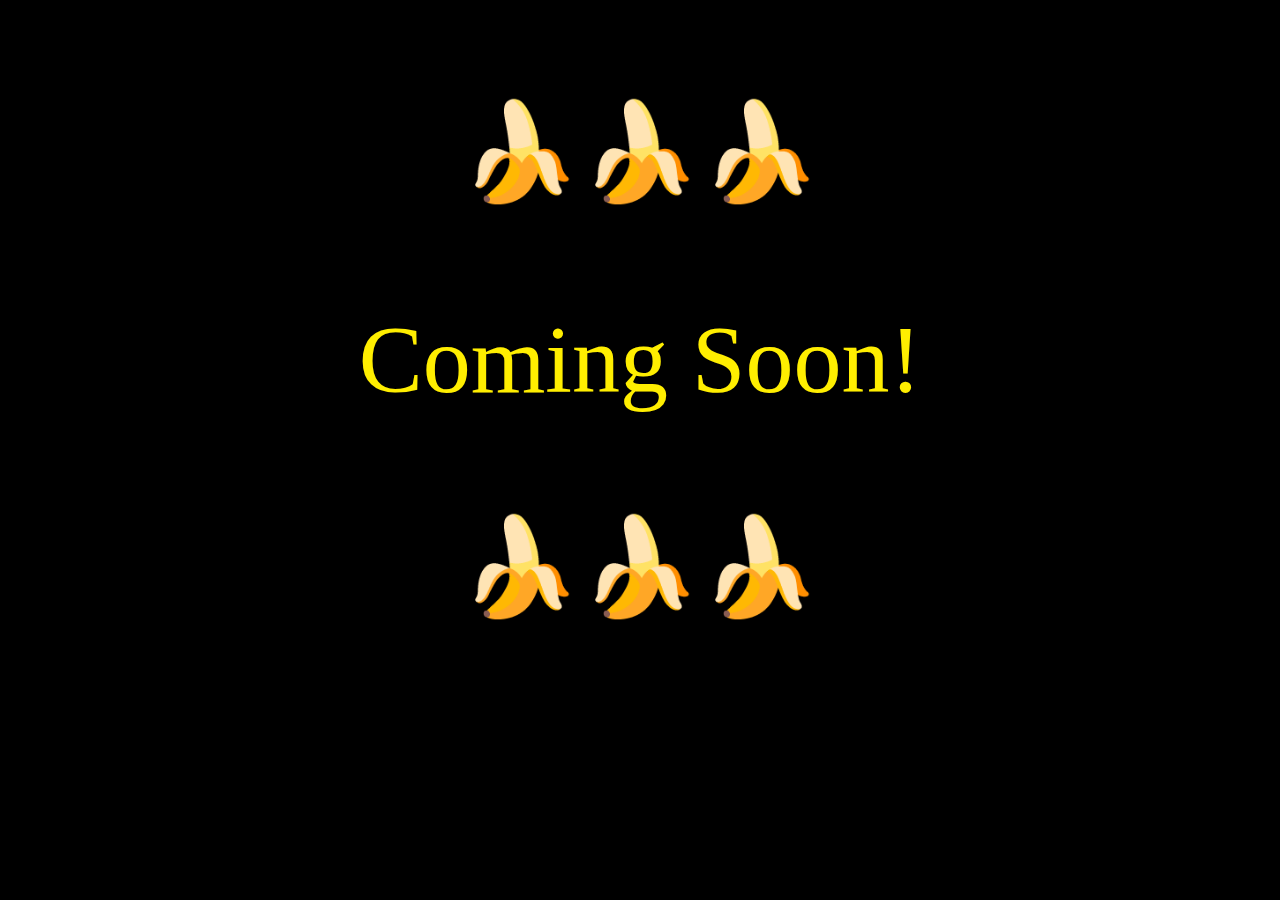
==== public/index.html @ 0f401e40 "uploading wip" ====
<!DOCTYPE html>
<!--[if lt IE 7]>      <html class="no-js lt-ie9 lt-ie8 lt-ie7"> <![endif]-->
<!--[if IE 7]>         <html class="no-js lt-ie9 lt-ie8"> <![endif]-->
<!--[if IE 8]>         <html class="no-js lt-ie9"> <![endif]-->
<!--[if gt IE 8]>      <html class="no-js"> <!--<![endif]-->
<html>
    <head>
        <meta charset="utf-8">
        <meta http-equiv="X-UA-Compatible" content="IE=edge">
        <title></title>
        <meta name="description" content="">
        <meta name="viewport" content="width=device-width, initial-scale=1">
        <link rel="stylesheet" href="style.css">
    </head>
    <body style="background-color: #000000;">
        <!--[if lt IE 7]>
            <p class="browsehappy">You are using an <strong>outdated</strong> browser. Please <a href="#">upgrade your browser</a> to improve your experience.</p>
        <![endif]-->
        <div style="height: 100%;  text-align: center; margin: auto; font-size: 6em">
            <p class="nana"><span>🍌</span><span>🍌</span><span>🍌</span></p>
            <p style="color: #ffee00;""> Coming Soon!</p>
            <p><span>🍌</span><span>🍌</span><span>🍌</span></p>
        </div>
        <script src="" async defer></script>
    </body>
</html>
---- public/style.css ----
.nana {
    
}
.nana + span {
    transform: rotate(90deg);
}
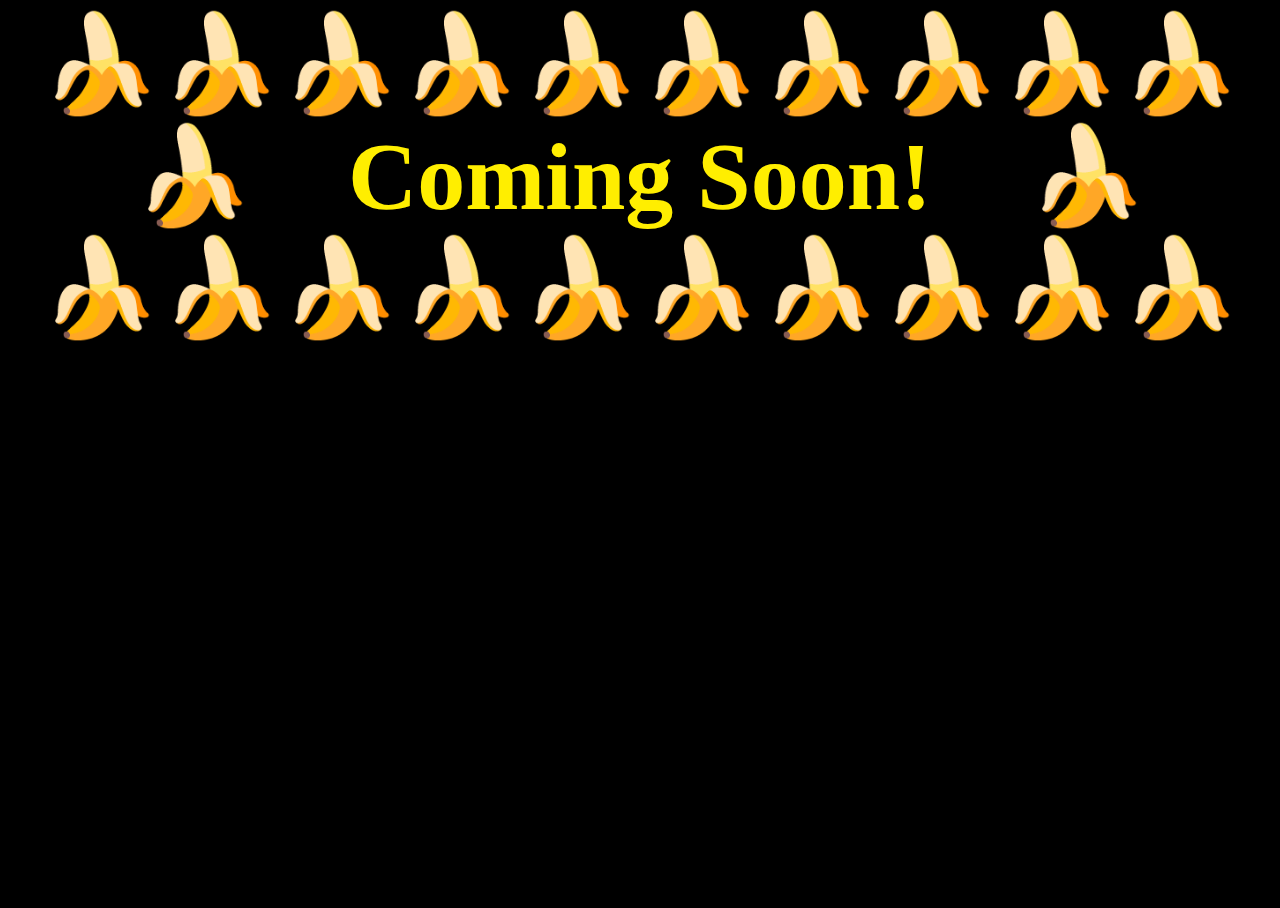
==== commit 20935e7e: "setup coming soon page" ====
--- a/public/index.html
+++ b/public/index.html
@@ -4,23 +4,59 @@
 <!--[if IE 8]>         <html class="no-js lt-ie9"> <![endif]-->
 <!--[if gt IE 8]>      <html class="no-js"> <!--<![endif]-->
 <html>
-    <head>
-        <meta charset="utf-8">
-        <meta http-equiv="X-UA-Compatible" content="IE=edge">
-        <title></title>
-        <meta name="description" content="">
-        <meta name="viewport" content="width=device-width, initial-scale=1">
-        <link rel="stylesheet" href="style.css">
-    </head>
-    <body style="background-color: #000000;">
+
+<head>
+    <meta charset="utf-8">
+    <meta http-equiv="X-UA-Compatible" content="IE=edge">
+    <title></title>
+    <meta name="description" content="">
+    <meta name="viewport" content="width=device-width, initial-scale=1">
+    <link rel="stylesheet" href="style.css">
+</head>
+
+<body>
+
         <!--[if lt IE 7]>
             <p class="browsehappy">You are using an <strong>outdated</strong> browser. Please <a href="#">upgrade your browser</a> to improve your experience.</p>
         <![endif]-->
-        <div style="height: 100%;  text-align: center; margin: auto; font-size: 6em">
-            <p class="nana"><span>🍌</span><span>🍌</span><span>🍌</span></p>
-            <p style="color: #ffee00;""> Coming Soon!</p>
-            <p><span>🍌</span><span>🍌</span><span>🍌</span></p>
+        <div class="center-content" >
+            <!-- style="height: 100%;  text-align: center; margin: auto; font-size: 6em" -->
+            <div>
+            <div class="icon-nana">
+                <p>🍌</p>
+                <p>🍌</p>
+                <p>🍌</p>
+                <p>🍌</p>
+                <p>🍌</p>
+                <p>🍌</p>
+                <p>🍌</p>
+                <p>🍌</p>
+                <p>🍌</p>
+                <p>🍌</p>
+            </div>
+            <div class="icon-nana">
+                <p>🍌</p>
+                <h1 style="color: #ffee00; font-size: 1em; margin-top: auto; margin-bottom: auto;"> Coming Soon!
+                </h1>
+                <p>🍌</p>
+            </div>
+            <div class="icon-nana">
+                <p>🍌</p>
+                <p>🍌</p>
+                <p>🍌</p>
+                <p>🍌</p>
+                <p>🍌</p>
+                <p>🍌</p>
+                <p>🍌</p>
+                <p>🍌</p>
+                <p>🍌</p>
+                <p>🍌</p>
+            </div>
         </div>
+        </div>
+
         <script src="" async defer></script>
-    </body>
+
+</body>
+
 </html>--- a/public/style.css
+++ b/public/style.css
@@ -1,6 +1,61 @@
-.nana {
-    
+.icon-nana {
+    display: flex;
+    justify-content: center;
 }
-.nana + span {
-    transform: rotate(90deg);
+
+.icon-nana > p {
+    margin: 0;
+    animation-name: backgroundColorPalette;
+    animation-duration: 1s;
+    animation-iteration-count: infinite;
+    animation-direction: alternate;
+    animation-timing-function: ease-in-out
 }
+
+
+@keyframes backgroundColorPalette {
+    0% {
+        transform: rotate(45deg)
+    }
+
+    100% {
+        transform: rotate(-10deg)
+    }
+}
+
+h1 {
+    margin-left: 95px;
+    margin-right: 95px;
+}
+
+.icon-nana-side-right {
+    position: relative;
+    bottom: 50px; 
+    margin-right: 800px;
+}
+body {
+    height: 100%;
+    background-color: black;
+}
+.center-content {
+    height: 100%;
+    text-align: center;
+    /* margin-top: 0%; 
+    margin-bottom: 0%; 
+    margin-left: 0%; 
+    margin-right: 0%;  */
+
+    font-size: 6em;
+    display: flex;
+    justify-content: center;
+    align-content: center;
+}
+
+
+html {
+    height: 100%;
+}
+
+body {
+    height: 100%;
+}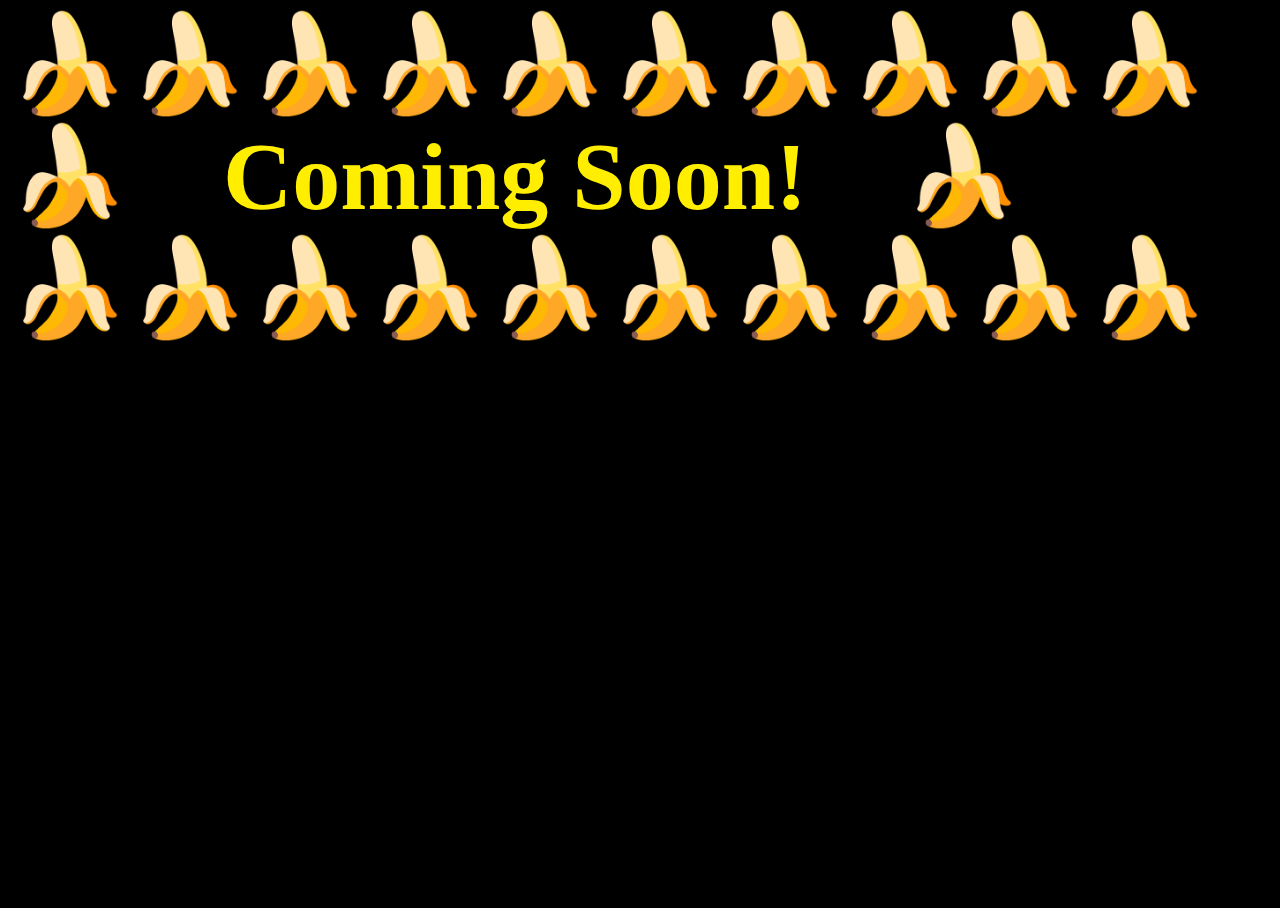
==== commit 59dc9c78: "fixing center div" ====
--- a/public/index.html
+++ b/public/index.html
@@ -21,7 +21,7 @@
         <![endif]-->
         <div class="center-content" >
             <!-- style="height: 100%;  text-align: center; margin: auto; font-size: 6em" -->
-            <div>
+
             <div class="icon-nana">
                 <p>🍌</p>
                 <p>🍌</p>
@@ -52,7 +52,7 @@
                 <p>🍌</p>
                 <p>🍌</p>
             </div>
-        </div>
+
         </div>
 
         <script src="" async defer></script>
--- a/public/style.css
+++ b/public/style.css
@@ -1,6 +1,24 @@
+html {
+    height: 100%;
+}
+
+body {
+    height: 100%;
+    background-color: black;
+
+}
+
 .icon-nana {
     display: flex;
-    justify-content: center;
+    align-content: center;
+}
+.center-content {
+
+    text-align: center;
+    font-size: 6em;
+
+
+
 }
 
 .icon-nana > p {
@@ -28,34 +46,7 @@
     margin-right: 95px;
 }
 
-.icon-nana-side-right {
-    position: relative;
-    bottom: 50px; 
-    margin-right: 800px;
-}
-body {
-    height: 100%;
-    background-color: black;
-}
-.center-content {
-    height: 100%;
-    text-align: center;
-    /* margin-top: 0%; 
-    margin-bottom: 0%; 
-    margin-left: 0%; 
-    margin-right: 0%;  */
-
-    font-size: 6em;
-    display: flex;
-    justify-content: center;
-    align-content: center;
-}
 
 
-html {
-    height: 100%;
-}
 
-body {
-    height: 100%;
-}+
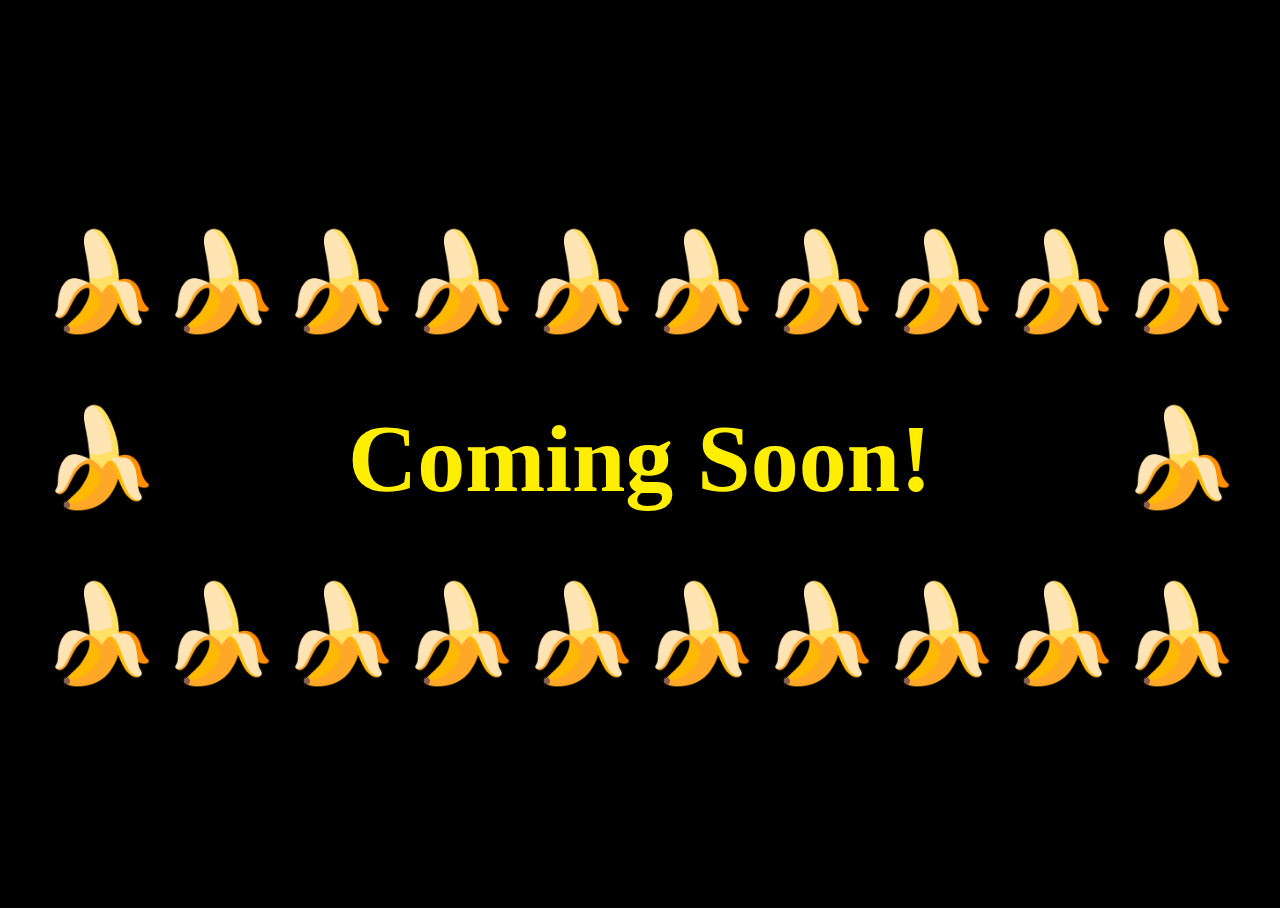
==== commit 33e123b0: "centering content" ====
--- a/public/index.html
+++ b/public/index.html
@@ -1,8 +1,5 @@
 <!DOCTYPE html>
-<!--[if lt IE 7]>      <html class="no-js lt-ie9 lt-ie8 lt-ie7"> <![endif]-->
-<!--[if IE 7]>         <html class="no-js lt-ie9 lt-ie8"> <![endif]-->
-<!--[if IE 8]>         <html class="no-js lt-ie9"> <![endif]-->
-<!--[if gt IE 8]>      <html class="no-js"> <!--<![endif]-->
+
 <html>
 
 <head>
@@ -16,12 +13,8 @@
 
 <body>
 
-        <!--[if lt IE 7]>
-            <p class="browsehappy">You are using an <strong>outdated</strong> browser. Please <a href="#">upgrade your browser</a> to improve your experience.</p>
-        <![endif]-->
-        <div class="center-content" >
-            <!-- style="height: 100%;  text-align: center; margin: auto; font-size: 6em" -->
-
+    <div class="center-content">
+        <div style="margin: auto;">
             <div class="icon-nana">
                 <p>🍌</p>
                 <p>🍌</p>
@@ -36,7 +29,7 @@
             </div>
             <div class="icon-nana">
                 <p>🍌</p>
-                <h1 style="color: #ffee00; font-size: 1em; margin-top: auto; margin-bottom: auto;"> Coming Soon!
+                <h1 style="color: #ffee00; font-size: 1em;"> Coming Soon!
                 </h1>
                 <p>🍌</p>
             </div>
@@ -52,10 +45,10 @@
                 <p>🍌</p>
                 <p>🍌</p>
             </div>
+        </div>
+    </div>
 
-        </div>
-
-        <script src="" async defer></script>
+    <script src="" async defer></script>
 
 </body>
 
--- a/public/style.css
+++ b/public/style.css
@@ -1,28 +1,27 @@
 html {
     height: 100%;
 }
-
 body {
     height: 100%;
     background-color: black;
+}
+.center-content {
+    height: 100%;
+    text-align: center;
+    font-size: 6em;
+    display: flex;
+    justify-content: center;
 
 }
 
 .icon-nana {
     display: flex;
-    align-content: center;
-}
-.center-content {
-
-    text-align: center;
-    font-size: 6em;
-
-
-
+    justify-content: space-between;
 }
 
 .icon-nana > p {
-    margin: 0;
+    margin-top: auto;
+    margin-bottom: auto;
     animation-name: backgroundColorPalette;
     animation-duration: 1s;
     animation-iteration-count: infinite;
@@ -44,9 +43,4 @@
 h1 {
     margin-left: 95px;
     margin-right: 95px;
-}
-
-
-
-
-
+}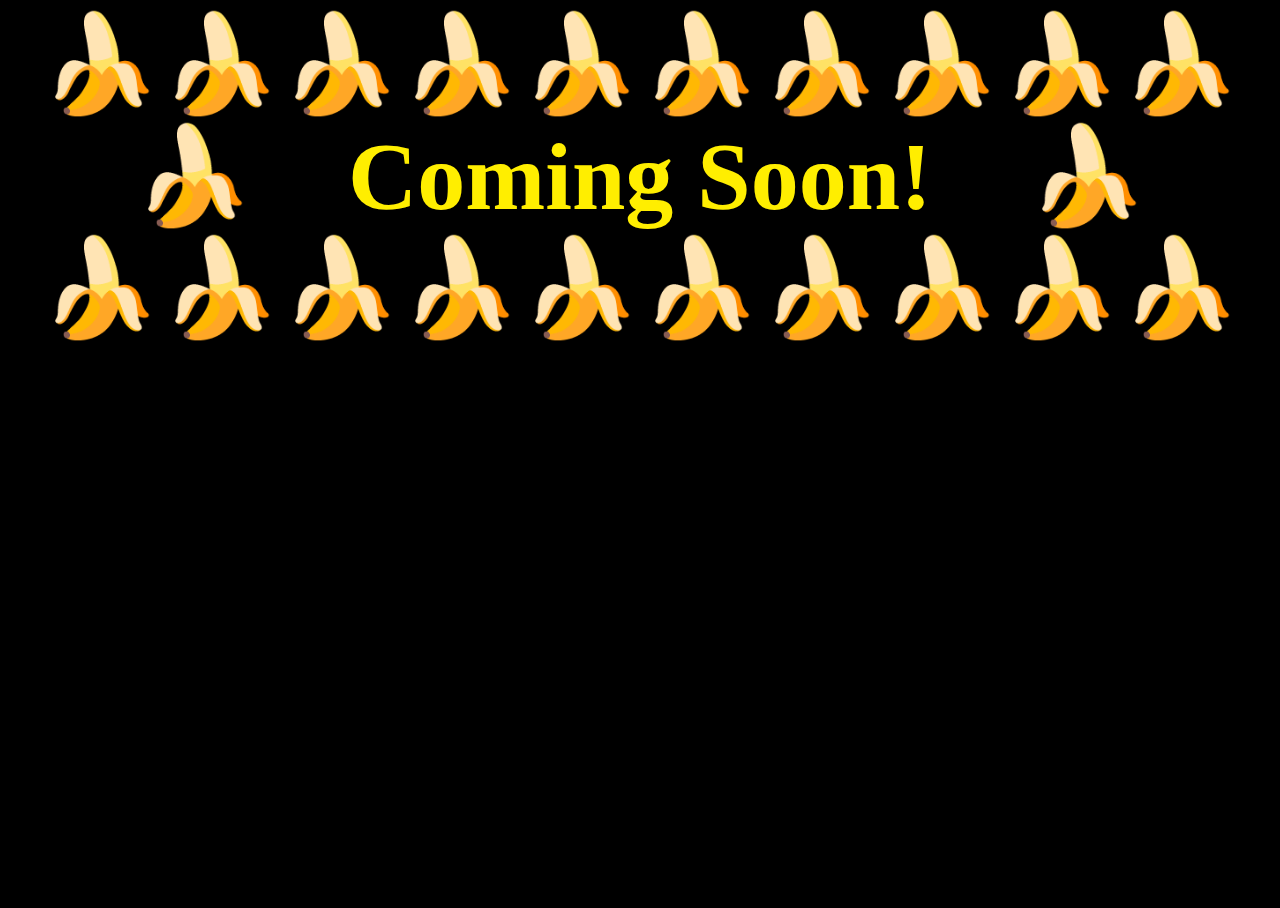
==== commit 6294bb17: "ready for pull" ====
--- a/public/index.html
+++ b/public/index.html
@@ -1,5 +1,8 @@
 <!DOCTYPE html>
-
+<!--[if lt IE 7]>      <html class="no-js lt-ie9 lt-ie8 lt-ie7"> <![endif]-->
+<!--[if IE 7]>         <html class="no-js lt-ie9 lt-ie8"> <![endif]-->
+<!--[if IE 8]>         <html class="no-js lt-ie9"> <![endif]-->
+<!--[if gt IE 8]>      <html class="no-js"> <!--<![endif]-->
 <html>
 
 <head>
@@ -13,8 +16,12 @@
 
 <body>
 
-    <div class="center-content">
-        <div style="margin: auto;">
+        <!--[if lt IE 7]>
+            <p class="browsehappy">You are using an <strong>outdated</strong> browser. Please <a href="#">upgrade your browser</a> to improve your experience.</p>
+        <![endif]-->
+        <div class="center-content" >
+            <!-- style="height: 100%;  text-align: center; margin: auto; font-size: 6em" -->
+            <div>
             <div class="icon-nana">
                 <p>🍌</p>
                 <p>🍌</p>
@@ -29,7 +36,7 @@
             </div>
             <div class="icon-nana">
                 <p>🍌</p>
-                <h1 style="color: #ffee00; font-size: 1em;"> Coming Soon!
+                <h1 style="color: #ffee00; font-size: 1em; margin-top: auto; margin-bottom: auto;"> Coming Soon!
                 </h1>
                 <p>🍌</p>
             </div>
@@ -46,9 +53,9 @@
                 <p>🍌</p>
             </div>
         </div>
-    </div>
+        </div>
 
-    <script src="" async defer></script>
+        <script src="" async defer></script>
 
 </body>
 
--- a/public/style.css
+++ b/public/style.css
@@ -1,27 +1,10 @@
-html {
-    height: 100%;
-}
-body {
-    height: 100%;
-    background-color: black;
-}
-.center-content {
-    height: 100%;
-    text-align: center;
-    font-size: 6em;
+.icon-nana {
     display: flex;
     justify-content: center;
-
-}
-
-.icon-nana {
-    display: flex;
-    justify-content: space-between;
 }
 
 .icon-nana > p {
-    margin-top: auto;
-    margin-bottom: auto;
+    margin: 0;
     animation-name: backgroundColorPalette;
     animation-duration: 1s;
     animation-iteration-count: infinite;
@@ -43,4 +26,36 @@
 h1 {
     margin-left: 95px;
     margin-right: 95px;
+}
+
+.icon-nana-side-right {
+    position: relative;
+    bottom: 50px; 
+    margin-right: 800px;
+}
+body {
+    height: 100%;
+    background-color: black;
+}
+.center-content {
+    height: 100%;
+    text-align: center;
+    /* margin-top: 0%; 
+    margin-bottom: 0%; 
+    margin-left: 0%; 
+    margin-right: 0%;  */
+
+    font-size: 6em;
+    display: flex;
+    justify-content: center;
+    align-content: center;
+}
+
+
+html {
+    height: 100%;
+}
+
+body {
+    height: 100%;
 }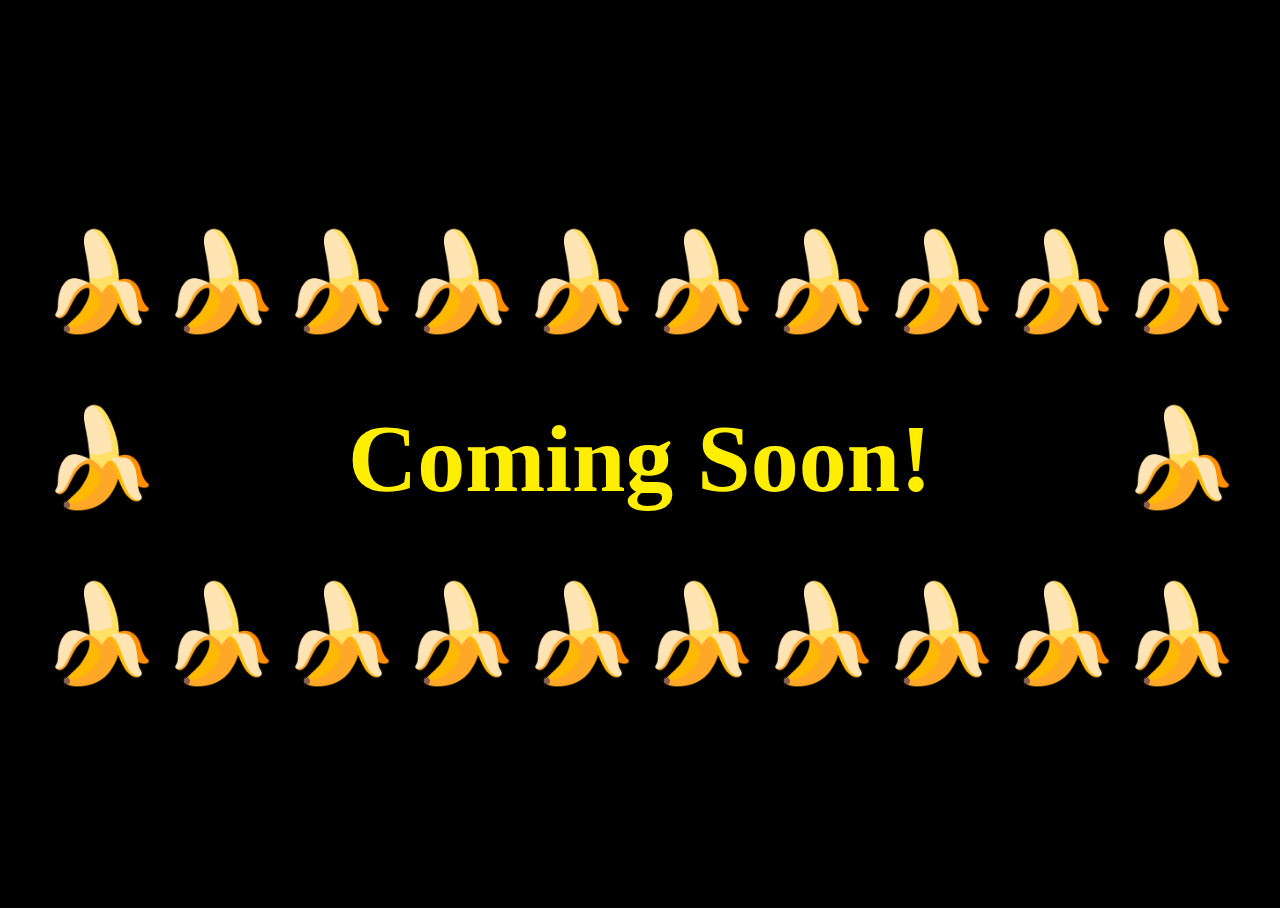
==== commit b032589f: "ready for pull" ====
--- a/public/index.html
+++ b/public/index.html
@@ -1,8 +1,5 @@
 <!DOCTYPE html>
-<!--[if lt IE 7]>      <html class="no-js lt-ie9 lt-ie8 lt-ie7"> <![endif]-->
-<!--[if IE 7]>         <html class="no-js lt-ie9 lt-ie8"> <![endif]-->
-<!--[if IE 8]>         <html class="no-js lt-ie9"> <![endif]-->
-<!--[if gt IE 8]>      <html class="no-js"> <!--<![endif]-->
+
 <html>
 
 <head>
@@ -16,12 +13,8 @@
 
 <body>
 
-        <!--[if lt IE 7]>
-            <p class="browsehappy">You are using an <strong>outdated</strong> browser. Please <a href="#">upgrade your browser</a> to improve your experience.</p>
-        <![endif]-->
-        <div class="center-content" >
-            <!-- style="height: 100%;  text-align: center; margin: auto; font-size: 6em" -->
-            <div>
+    <div class="center-content">
+        <div style="margin: auto;">
             <div class="icon-nana">
                 <p>🍌</p>
                 <p>🍌</p>
@@ -36,7 +29,7 @@
             </div>
             <div class="icon-nana">
                 <p>🍌</p>
-                <h1 style="color: #ffee00; font-size: 1em; margin-top: auto; margin-bottom: auto;"> Coming Soon!
+                <h1 style="color: #ffee00; font-size: 1em;"> Coming Soon!
                 </h1>
                 <p>🍌</p>
             </div>
@@ -53,9 +46,9 @@
                 <p>🍌</p>
             </div>
         </div>
-        </div>
+    </div>
 
-        <script src="" async defer></script>
+    <script src="" async defer></script>
 
 </body>
 
--- a/public/style.css
+++ b/public/style.css
@@ -1,10 +1,27 @@
+html {
+    height: 100%;
+}
+body {
+    height: 100%;
+    background-color: black;
+}
+.center-content {
+    height: 100%;
+    text-align: center;
+    font-size: 6em;
+    display: flex;
+    justify-content: center;
+
+}
+
 .icon-nana {
     display: flex;
-    justify-content: center;
+    justify-content: space-between;
 }
 
 .icon-nana > p {
-    margin: 0;
+    margin-top: auto;
+    margin-bottom: auto;
     animation-name: backgroundColorPalette;
     animation-duration: 1s;
     animation-iteration-count: infinite;
@@ -26,36 +43,4 @@
 h1 {
     margin-left: 95px;
     margin-right: 95px;
-}
-
-.icon-nana-side-right {
-    position: relative;
-    bottom: 50px; 
-    margin-right: 800px;
-}
-body {
-    height: 100%;
-    background-color: black;
-}
-.center-content {
-    height: 100%;
-    text-align: center;
-    /* margin-top: 0%; 
-    margin-bottom: 0%; 
-    margin-left: 0%; 
-    margin-right: 0%;  */
-
-    font-size: 6em;
-    display: flex;
-    justify-content: center;
-    align-content: center;
-}
-
-
-html {
-    height: 100%;
-}
-
-body {
-    height: 100%;
 }